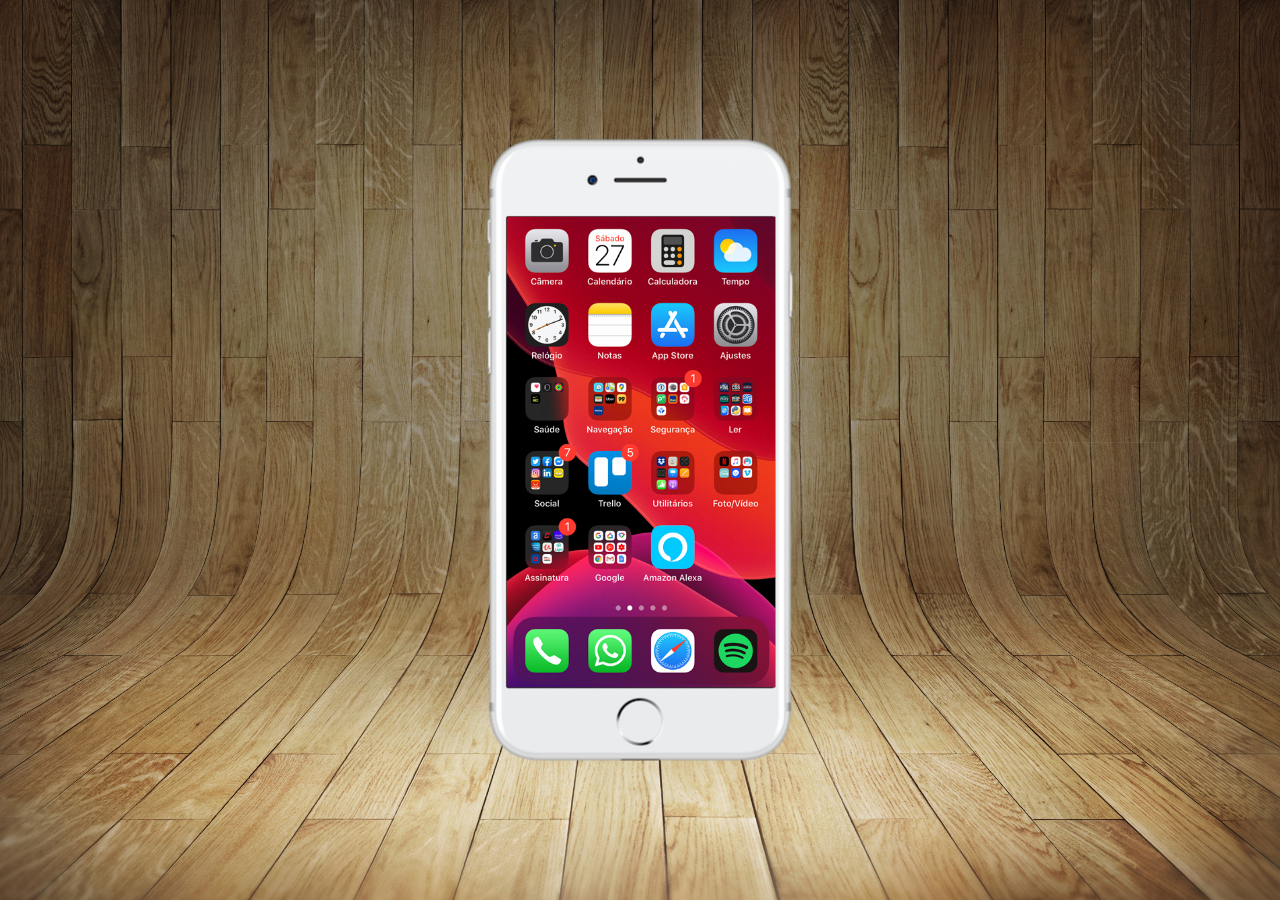
==== index.html @ 6b2ebed4 "projeto sendo criado" ====
<!DOCTYPE html>
<html lang="pt-br">
<head>
    <meta charset="UTF-8">
    <meta http-equiv="X-UA-Compatible" content="IE=edge">
    <meta name="viewport" content="width=device-width, initial-scale=1.0">
    <link rel="stylesheet" href="style.css">
    <title>Projeto Redes Sociais</title>
</head>
<body>
    <main>
        <section class="telefone">
            <iframe src="home.html" frameborder="0" name="tela" class="tela"></iframe>
        </section>
        <section class="sociais">

        </section>
    </main>
</body>
</html>
---- style.css ----
*{
    margin: 0px;
    padding: 0px;
}

html, body{
    height: 100vh;
    width: 100vw;
    background-color: black;
}

body{
    background: url('imagens/fundo-madeira.jpg');
    background-repeat: no-repeat;
    background-position: top center;
    background-size: cover;
    background-attachment: fixed;
}

main{
    position: relative;
    height: 100vh;
}

.telefone{
    position: absolute;
    top: 50%;
    left: 50%;
    transform: translate(-50%, -50%);
    height: 627px;
    width: 311px;
    background: url('imagens/frame-iphone.png');
    background-repeat: no-repeat;
}


.tela{
    position: relative;
    top: 80px;
    left: 22px;
    width: 269px;
    height: 471px;
}
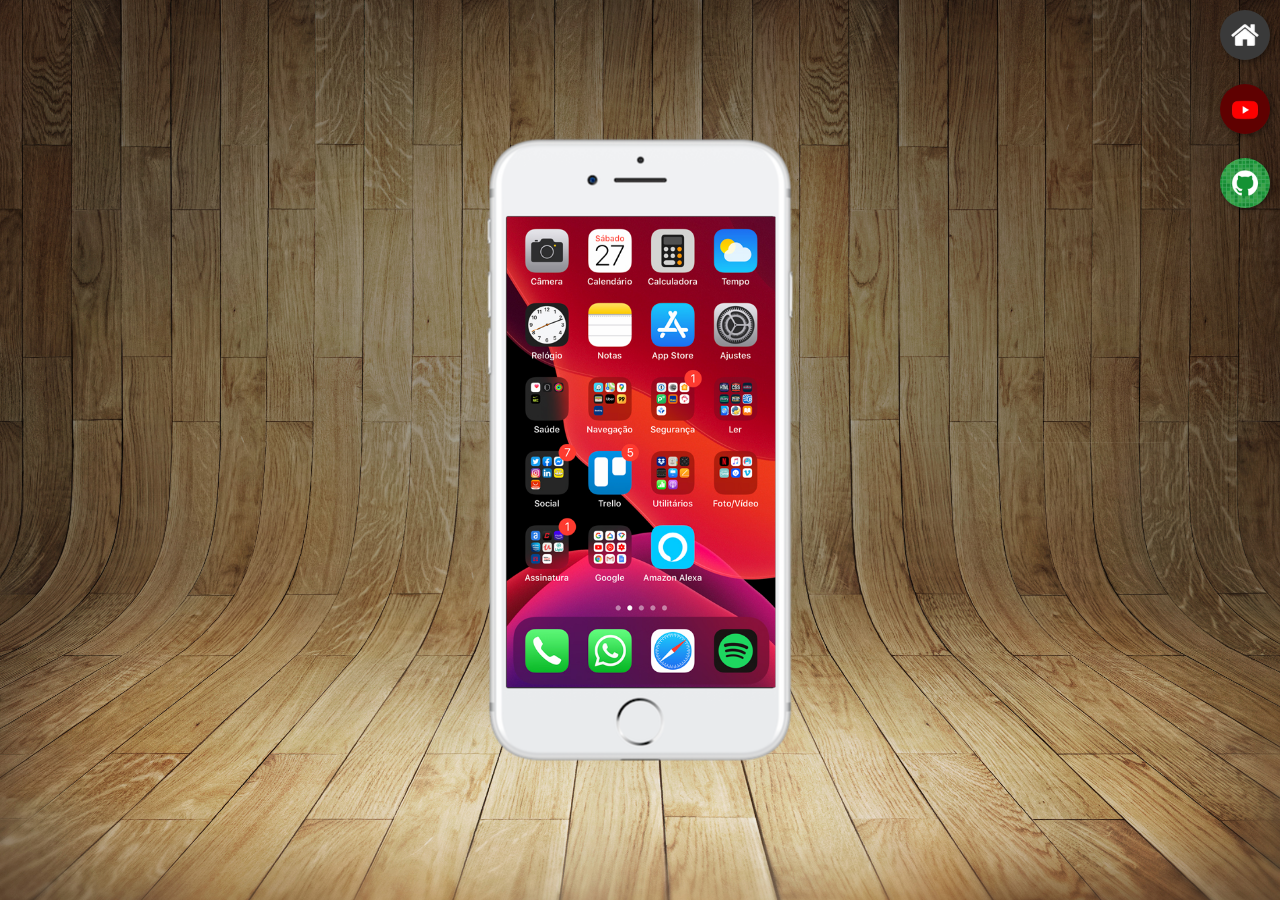
==== commit 7ccdeaa4: "criando logos" ====
--- a/index.html
+++ b/index.html
@@ -13,7 +13,15 @@
             <iframe src="home.html" frameborder="0" name="tela" class="tela"></iframe>
         </section>
         <section class="sociais">
-
+            <a href="./home.html" target="tela">
+                <img src="./imagens/logo-home.jpg" alt="" class="casa">
+            </a>
+            <a href="youtube.html" target="tela">
+                <img src="./imagens/logo-youtube.jpg" alt="">
+            </a>
+            <a href="./github.html" target="tela">
+                <img src="./imagens/logo-github.jpg" alt="">
+            </a>
         </section>
     </main>
 </body>
--- a/style.css
+++ b/style.css
@@ -40,4 +40,18 @@
     left: 22px;
     width: 269px;
     height: 471px;
+}
+
+.sociais{
+    display: flex;
+    flex-direction: column;
+    align-items: flex-end;
+}
+
+img{
+    width: 50px;
+    margin: 10px;
+    border-radius: 50%;
+    box-shadow: 2px 2px 5px rgba(0, 0, 0, 0.400);
+    box-sizing: border-box;
 }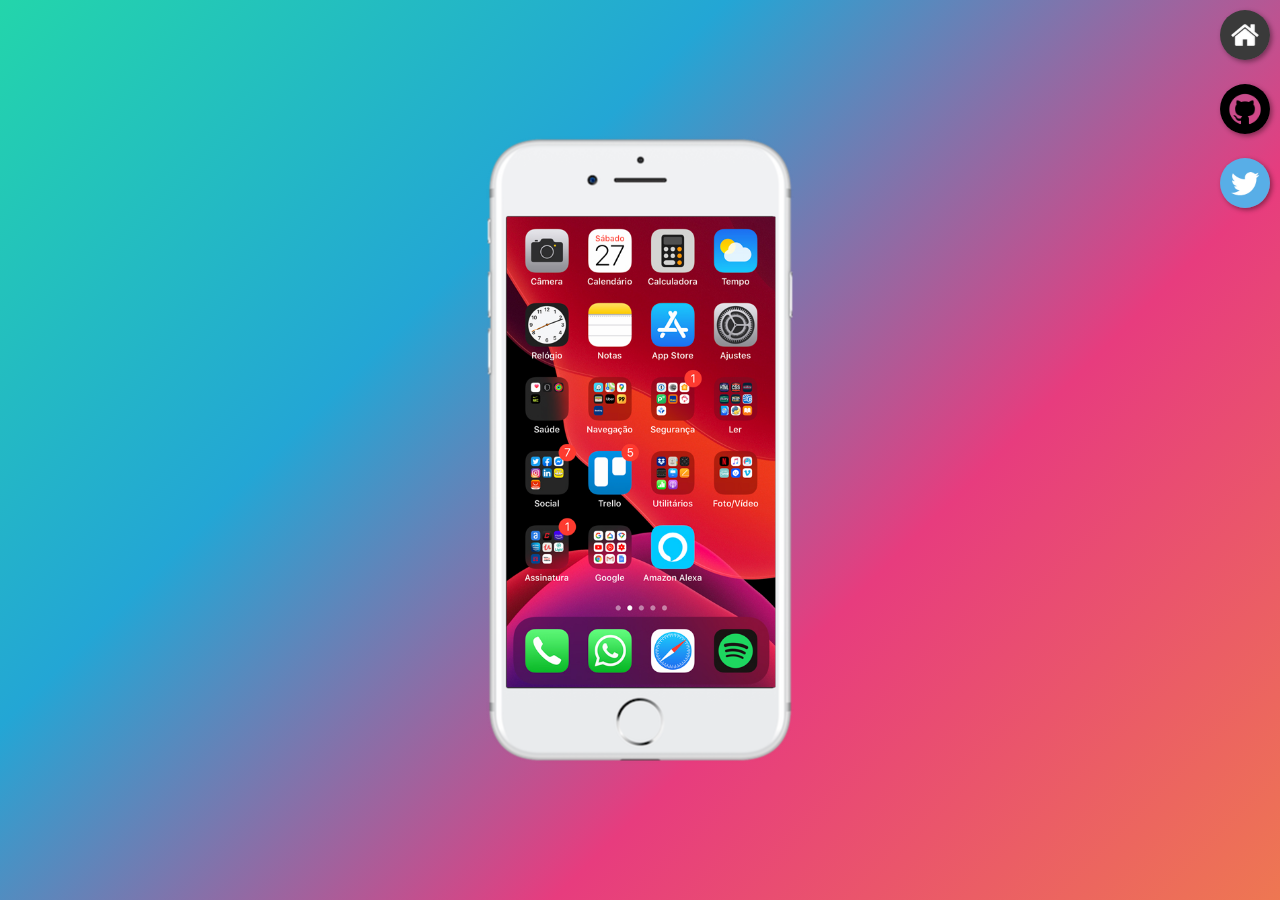
==== commit 308117cd: "responsive and finish" ====
--- a/index.html
+++ b/index.html
@@ -15,12 +15,11 @@
         <section class="sociais">
             <a href="./home.html" target="tela">
                 <img src="./imagens/logo-home.jpg" alt="" class="casa">
+            <a href="./github.html" target="tela">
+                <img src="./imagens/logo-github.png" alt="">
             </a>
-            <a href="youtube.html" target="tela">
-                <img src="./imagens/logo-youtube.jpg" alt="">
-            </a>
-            <a href="./github.html" target="tela">
-                <img src="./imagens/logo-github.jpg" alt="">
+            <a href="./twitter.html" target="tela">
+                <img src="./imagens/logo-twitter.jpg" alt="">
             </a>
         </section>
     </main>
--- a/style.css
+++ b/style.css
@@ -10,7 +10,7 @@
 }
 
 body{
-    background: url('imagens/fundo-madeira.jpg');
+    background: linear-gradient(-45deg, #ee7752, #e73c7e, #23a6d5, #23d5ab);
     background-repeat: no-repeat;
     background-position: top center;
     background-size: cover;
@@ -54,4 +54,19 @@
     border-radius: 50%;
     box-shadow: 2px 2px 5px rgba(0, 0, 0, 0.400);
     box-sizing: border-box;
+}
+
+
+img:hover{
+    border: 2px solid white;
+    width: 55px;
+    transition-duration: 0.5s;
+}
+
+
+@media screen and (max-width: 768px) {
+    img{
+        width: 40px;
+        margin: 5px;
+    }
 }